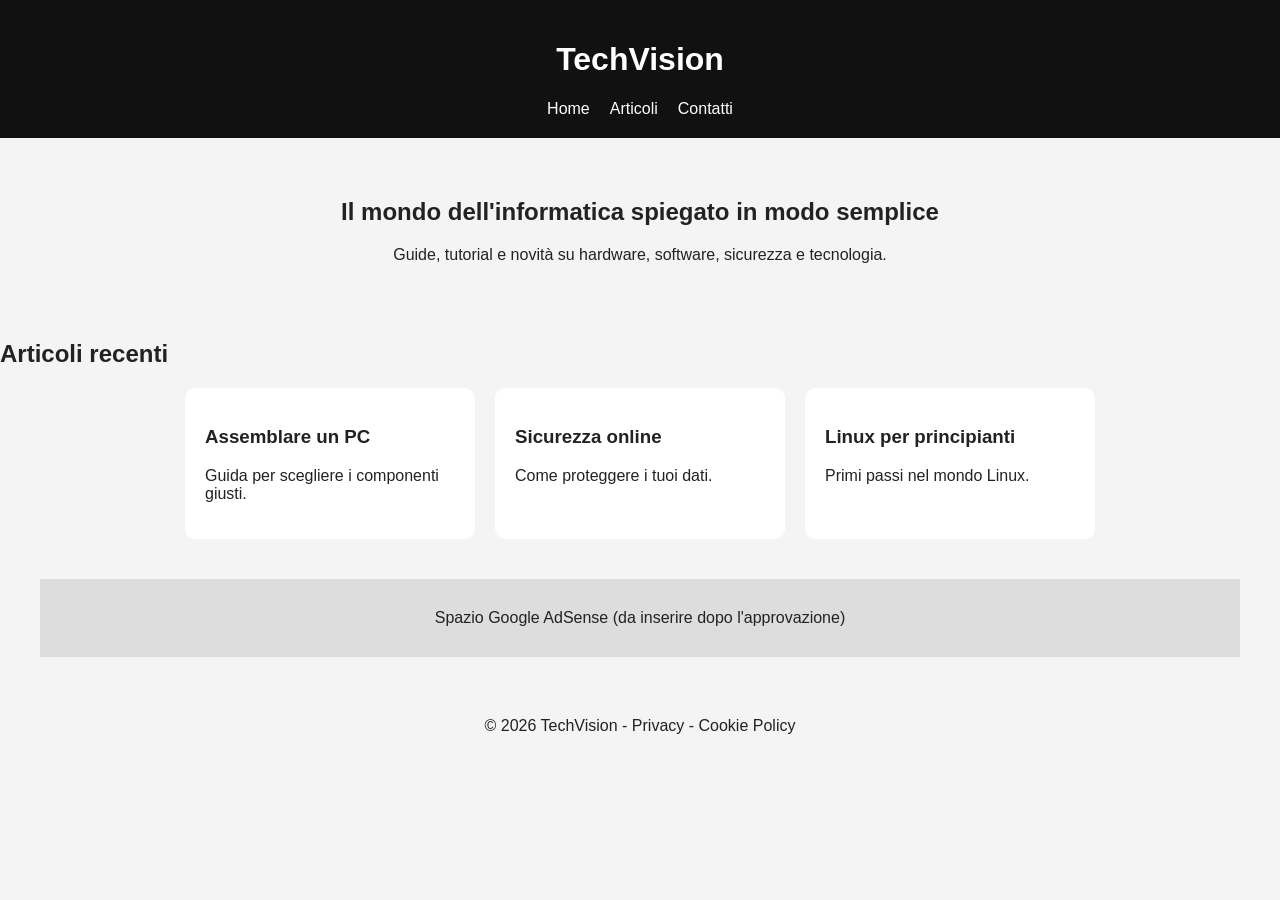
==== index.html @ 9e6a1219 "Primo upload" ====
<!DOCTYPE html>
<html lang="it">
    <head>
        <meta charset="UTF-8">
        <meta name="viewport" content="width=device-width, initial-scale=1.0">
        <title>TechVision - Informatica e Tecnologia</title>
        <link rel="stylesheet" href="css/style.css">
    </head>
    <body>
        <header>
            <h1>TechVision</h1>
            <nav><a href="index.html">Home</a><a href="articoli.html">Articoli</a><a href="contatti.html">Contatti</a></nav>
        </header>
        <main>
            <section class="hero">
                <h2>Il mondo dell'informatica spiegato in modo semplice</h2>
                <p>Guide, tutorial e novità su hardware, software, sicurezza e tecnologia.</p>
            </section>
            <section>
                <h2>Articoli recenti</h2>
                <div class="cards">
                <div class="card"><h3>Assemblare un PC</h3><p>Guida per scegliere i componenti giusti.</p></div>
                <div class="card"><h3>Sicurezza online</h3><p>Come proteggere i tuoi dati.</p></div>
                <div class="card"><h3>Linux per principianti</h3><p>Primi passi nel mondo Linux.</p></div>
                </div>
            </section>
            <div class="ads">Spazio Google AdSense (da inserire dopo l'approvazione)</div>
        </main>
        <footer>© 2026 TechVision - Privacy - Cookie Policy</footer>
        <script src="js/script.js"></script>
    </body>
</html>
---- css/style.css ----
body{
    font-family:Arial,
    sans-serif;
    margin:0;
    background:#f4f4f4;
    color:#222
}

header{
    background:#111;
    color:white;
    padding:20px;
    text-align:center
}

nav a,header a{
    color:white;
    margin:10px;
    text-decoration:none
}

.hero{
    padding:40px;
    text-align:center
}

.cards{
    display:flex;
    gap:20px;
    justify-content:center
}
.card{
    background:white;
    padding:20px;
    border-radius:10px;
    width:250px
}

.ads{
    margin:40px;
    padding:30px;
    background:#ddd;
    text-align:center
}

footer{
    text-align:center;
    padding:20px
}
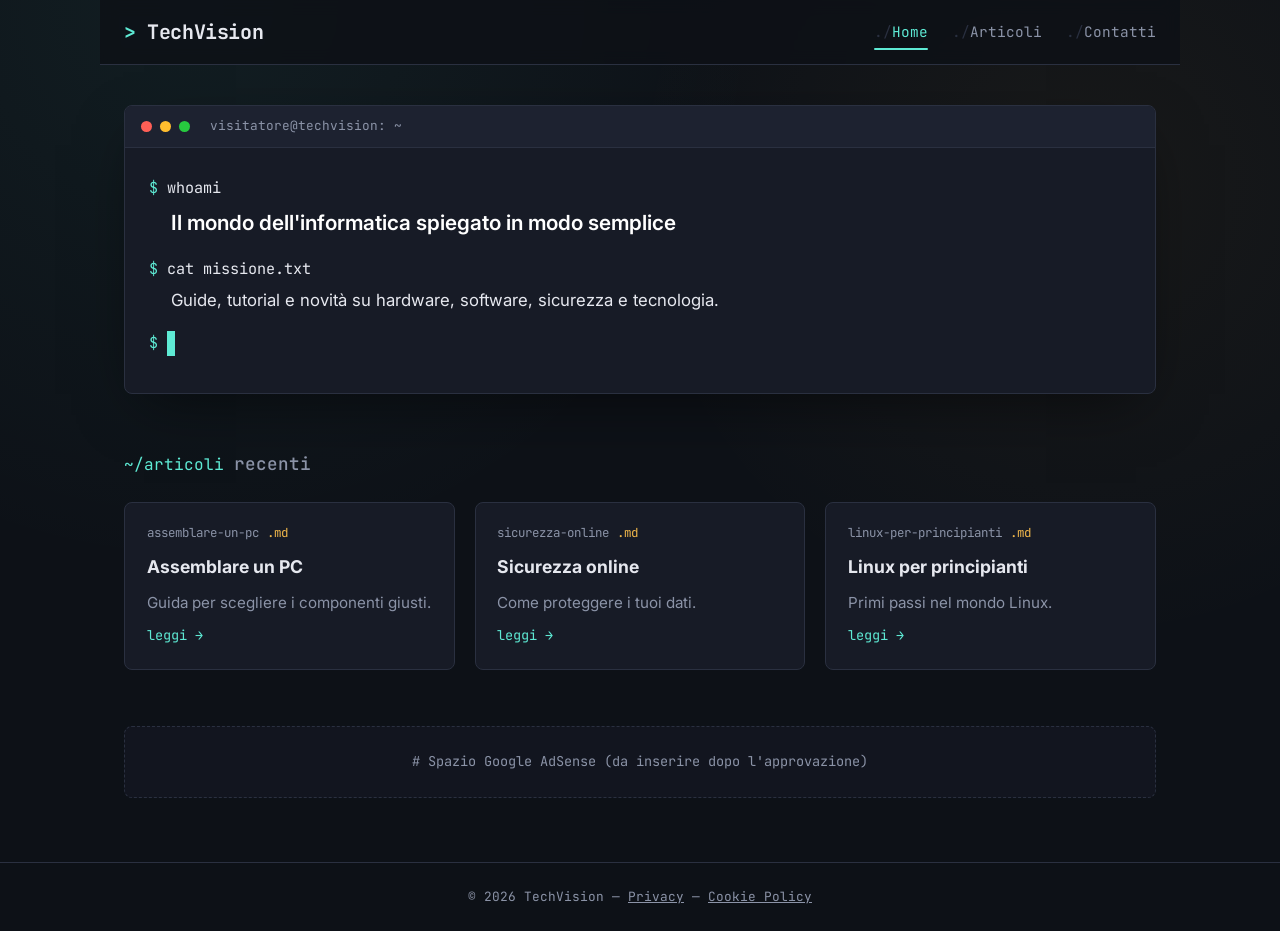
==== commit 6953b131: "UPDATE" ====
--- a/index.html
+++ b/index.html
@@ -4,29 +4,70 @@
         <meta charset="UTF-8">
         <meta name="viewport" content="width=device-width, initial-scale=1.0">
         <title>TechVision - Informatica e Tecnologia</title>
+        <meta name="description" content="TechVision: guide, tutorial e novità su hardware, software, sicurezza e tecnologia, spiegati in modo semplice.">
+        <link rel="preconnect" href="https://fonts.googleapis.com">
+        <link rel="preconnect" href="https://fonts.gstatic.com" crossorigin>
+        <link href="https://fonts.googleapis.com/css2?family=JetBrains+Mono:wght@400;500;700&family=Inter:wght@400;500;600&display=swap" rel="stylesheet">
         <link rel="stylesheet" href="css/style.css">
     </head>
     <body>
         <header>
             <h1>TechVision</h1>
-            <nav><a href="index.html">Home</a><a href="articoli.html">Articoli</a><a href="contatti.html">Contatti</a></nav>
+            <nav>
+                <a href="index.html" aria-current="page">Home</a>
+                <a href="articoli.html">Articoli</a>
+                <a href="contatti.html">Contatti</a>
+            </nav>
         </header>
+
         <main>
-            <section class="hero">
-                <h2>Il mondo dell'informatica spiegato in modo semplice</h2>
-                <p>Guide, tutorial e novità su hardware, software, sicurezza e tecnologia.</p>
-            </section>
-            <section>
-                <h2>Articoli recenti</h2>
-                <div class="cards">
-                <div class="card"><h3>Assemblare un PC</h3><p>Guida per scegliere i componenti giusti.</p></div>
-                <div class="card"><h3>Sicurezza online</h3><p>Come proteggere i tuoi dati.</p></div>
-                <div class="card"><h3>Linux per principianti</h3><p>Primi passi nel mondo Linux.</p></div>
+            <section class="terminal hero" aria-label="Presentazione del sito">
+                <div class="terminal-bar">
+                    <span class="dot dot-red"></span>
+                    <span class="dot dot-yellow"></span>
+                    <span class="dot dot-green"></span>
+                    <span class="terminal-title">visitatore@techvision: ~</span>
+                </div>
+                <div class="terminal-body">
+                    <p class="line"><span class="prompt">$</span>whoami</p>
+                    <p class="output lead">Il mondo dell'informatica spiegato in modo semplice</p>
+                    <p class="line"><span class="prompt">$</span>cat missione.txt</p>
+                    <p class="output">Guide, tutorial e novità su hardware, software, sicurezza e tecnologia.</p>
+                    <p class="line"><span class="prompt">$</span><span class="cursor" aria-hidden="true">_</span></p>
                 </div>
             </section>
-            <div class="ads">Spazio Google AdSense (da inserire dopo l'approvazione)</div>
+
+            <section aria-labelledby="articoli-recenti">
+                <div class="section-heading">
+                    <span class="path">~/articoli</span>
+                    <h2 id="articoli-recenti">recenti</h2>
+                </div>
+                <div class="cards">
+                    <article class="card">
+                        <div class="card-head"><span>assemblare-un-pc</span><span class="ext">.md</span></div>
+                        <h3>Assemblare un PC</h3>
+                        <p>Guida per scegliere i componenti giusti.</p>
+                        <a class="read-more" href="articoli.html">leggi →</a>
+                    </article>
+                    <article class="card">
+                        <div class="card-head"><span>sicurezza-online</span><span class="ext">.md</span></div>
+                        <h3>Sicurezza online</h3>
+                        <p>Come proteggere i tuoi dati.</p>
+                        <a class="read-more" href="articoli.html">leggi →</a>
+                    </article>
+                    <article class="card">
+                        <div class="card-head"><span>linux-per-principianti</span><span class="ext">.md</span></div>
+                        <h3>Linux per principianti</h3>
+                        <p>Primi passi nel mondo Linux.</p>
+                        <a class="read-more" href="articoli.html">leggi →</a>
+                    </article>
+                </div>
+            </section>
+
+            <div class="ads"># Spazio Google AdSense (da inserire dopo l'approvazione)</div>
         </main>
-        <footer>© 2026 TechVision - Privacy - Cookie Policy</footer>
+
+        <footer>© 2026 TechVision — <a href="privacy.html">Privacy</a> — <a href="cookie.html">Cookie Policy</a></footer>
         <script src="js/script.js"></script>
     </body>
-</html>
+</html>
--- a/css/style.css
+++ b/css/style.css
@@ -1,49 +1,315 @@
-body{
-    font-family:Arial,
-    sans-serif;
-    margin:0;
-    background:#f4f4f4;
-    color:#222
-}
-
-header{
-    background:#111;
-    color:white;
-    padding:20px;
-    text-align:center
-}
-
-nav a,header a{
-    color:white;
-    margin:10px;
-    text-decoration:none
-}
-
-.hero{
-    padding:40px;
-    text-align:center
-}
-
-.cards{
-    display:flex;
-    gap:20px;
-    justify-content:center
-}
-.card{
-    background:white;
-    padding:20px;
-    border-radius:10px;
-    width:250px
-}
-
-.ads{
-    margin:40px;
-    padding:30px;
-    background:#ddd;
-    text-align:center
-}
-
-footer{
-    text-align:center;
-    padding:20px
-}
+/* =========================================================
+   TechVision — stile "terminale"
+   Font display: JetBrains Mono (monospazio, tema informatico)
+   Font testo:   Inter
+   ========================================================= */
+
+:root {
+  --bg:        #0d1117;
+  --bg-alt:    #12151f;
+  --surface:   #171b26;
+  --surface-2: #1d2230;
+  --border:    #2a3040;
+
+  --text:      #e6e8ef;
+  --text-muted:#8b93a7;
+
+  --accent:    #5eead4; /* ciano — prompt, link, focus */
+  --accent-2:  #f2b84b; /* ambra — dettagli, hover */
+  --danger:    #ff6b6b;
+
+  --font-mono: "JetBrains Mono", "Fira Code", Consolas, monospace;
+  --font-body: "Inter", system-ui, -apple-system, sans-serif;
+
+  --radius: 8px;
+  --maxw: 1080px;
+}
+
+@media (prefers-reduced-motion: reduce) {
+  * { animation-duration: 0.001ms !important; transition-duration: 0.001ms !important; }
+}
+
+* { box-sizing: border-box; }
+
+html { scroll-behavior: smooth; }
+
+body {
+  margin: 0;
+  background: var(--bg);
+  background-image:
+    radial-gradient(circle at 15% 0%, rgba(94, 234, 212, 0.06), transparent 40%),
+    radial-gradient(circle at 85% 20%, rgba(242, 184, 75, 0.05), transparent 35%);
+  color: var(--text);
+  font-family: var(--font-body);
+  line-height: 1.6;
+  -webkit-font-smoothing: antialiased;
+}
+
+a { color: var(--accent); text-decoration: none; }
+a:hover { color: var(--accent-2); }
+
+:focus-visible {
+  outline: 2px solid var(--accent);
+  outline-offset: 3px;
+  border-radius: 4px;
+}
+
+/* ---------- Header ---------- */
+
+header {
+  position: sticky;
+  top: 0;
+  z-index: 10;
+  display: flex;
+  align-items: center;
+  justify-content: space-between;
+  gap: 1rem;
+  padding: 1rem 1.5rem;
+  max-width: var(--maxw);
+  margin: 0 auto;
+  background: rgba(13, 17, 23, 0.85);
+  backdrop-filter: blur(8px);
+  border-bottom: 1px solid var(--border);
+}
+
+header h1 {
+  font-family: var(--font-mono);
+  font-size: 1.25rem;
+  margin: 0;
+  letter-spacing: -0.02em;
+}
+
+header h1::before {
+  content: "> ";
+  color: var(--accent);
+}
+
+nav {
+  display: flex;
+  gap: 1.5rem;
+  font-family: var(--font-mono);
+  font-size: 0.9rem;
+}
+
+nav a {
+  color: var(--text-muted);
+  position: relative;
+  padding: 0.25rem 0;
+}
+
+nav a::before { content: "./"; color: var(--border); }
+
+nav a:hover,
+nav a[aria-current="page"] {
+  color: var(--accent);
+}
+
+nav a[aria-current="page"]::after {
+  content: "";
+  position: absolute;
+  left: 0; right: 0; bottom: -2px;
+  height: 2px;
+  background: var(--accent);
+  border-radius: 2px;
+}
+
+/* ---------- Main layout ---------- */
+
+main {
+  max-width: var(--maxw);
+  margin: 0 auto;
+  padding: 2.5rem 1.5rem 4rem;
+  display: flex;
+  flex-direction: column;
+  gap: 3.5rem;
+}
+
+/* ---------- Hero: finestra terminale ---------- */
+
+.terminal {
+  background: var(--surface);
+  border: 1px solid var(--border);
+  border-radius: var(--radius);
+  overflow: hidden;
+  box-shadow: 0 20px 60px -20px rgba(0, 0, 0, 0.6);
+}
+
+.terminal-bar {
+  display: flex;
+  align-items: center;
+  gap: 0.5rem;
+  padding: 0.65rem 1rem;
+  background: var(--surface-2);
+  border-bottom: 1px solid var(--border);
+}
+
+.dot {
+  width: 11px;
+  height: 11px;
+  border-radius: 50%;
+  display: inline-block;
+}
+.dot-red    { background: #ff5f56; }
+.dot-yellow { background: #ffbd2e; }
+.dot-green  { background: #27c93f; }
+
+.terminal-title {
+  margin-left: 0.75rem;
+  font-family: var(--font-mono);
+  font-size: 0.8rem;
+  color: var(--text-muted);
+}
+
+.terminal-body {
+  padding: 1.75rem 1.5rem 2rem;
+  font-family: var(--font-mono);
+  font-size: 0.95rem;
+}
+
+.terminal-body .line {
+  margin: 0 0 0.35rem;
+}
+
+.terminal-body .output {
+  margin: 0 0 1.1rem;
+  padding-left: 1.4rem;
+  color: var(--text);
+  font-family: var(--font-body);
+  font-size: 1.05rem;
+}
+
+.terminal-body .output.lead {
+  font-size: 1.3rem;
+  font-weight: 600;
+  color: #fff;
+}
+
+.prompt { color: var(--accent); }
+.prompt::after { content: " "; }
+
+.cursor {
+  display: inline-block;
+  width: 0.55em;
+  background: var(--accent);
+  color: transparent;
+  animation: blink 1s steps(1) infinite;
+}
+
+@keyframes blink {
+  50% { opacity: 0; }
+}
+
+/* ---------- Sezione articoli ---------- */
+
+.section-heading {
+  display: flex;
+  align-items: baseline;
+  gap: 0.6rem;
+  margin-bottom: 1.5rem;
+  font-family: var(--font-mono);
+}
+
+.section-heading h2 {
+  font-size: 1.1rem;
+  margin: 0;
+  color: var(--text-muted);
+  font-weight: 500;
+}
+
+.section-heading .path {
+  color: var(--accent);
+}
+
+.cards {
+  display: grid;
+  grid-template-columns: repeat(auto-fit, minmax(240px, 1fr));
+  gap: 1.25rem;
+}
+
+.card {
+  background: var(--surface);
+  border: 1px solid var(--border);
+  border-radius: var(--radius);
+  padding: 1.25rem 1.35rem 1.4rem;
+  display: flex;
+  flex-direction: column;
+  gap: 0.6rem;
+  transition: transform 0.15s ease, border-color 0.15s ease, box-shadow 0.15s ease;
+}
+
+.card:hover,
+.card:focus-within {
+  transform: translateY(-3px);
+  border-color: var(--accent);
+  box-shadow: 0 12px 30px -12px rgba(94, 234, 212, 0.25);
+}
+
+.card-head {
+  display: flex;
+  align-items: center;
+  gap: 0.5rem;
+  font-family: var(--font-mono);
+  font-size: 0.78rem;
+  color: var(--text-muted);
+}
+
+.card-head .ext { color: var(--accent-2); }
+
+.card h3 {
+  margin: 0;
+  font-size: 1.1rem;
+  color: var(--text);
+}
+
+.card p {
+  margin: 0;
+  color: var(--text-muted);
+  font-size: 0.95rem;
+  flex-grow: 1;
+}
+
+.card .read-more {
+  font-family: var(--font-mono);
+  font-size: 0.85rem;
+  align-self: flex-start;
+}
+
+/* ---------- Ads slot ---------- */
+
+.ads {
+  border: 1px dashed var(--border);
+  border-radius: var(--radius);
+  padding: 1.5rem;
+  text-align: center;
+  color: var(--text-muted);
+  font-family: var(--font-mono);
+  font-size: 0.85rem;
+  background: var(--bg-alt);
+}
+
+/* ---------- Footer ---------- */
+
+footer {
+  border-top: 1px solid var(--border);
+  padding: 1.5rem;
+  text-align: center;
+  color: var(--text-muted);
+  font-family: var(--font-mono);
+  font-size: 0.8rem;
+}
+
+footer a { color: var(--text-muted); text-decoration: underline; }
+footer a:hover { color: var(--accent); }
+
+/* ---------- Responsive ---------- */
+
+@media (max-width: 640px) {
+  header {
+    flex-direction: column;
+    align-items: flex-start;
+    gap: 0.75rem;
+  }
+  nav { gap: 1rem; flex-wrap: wrap; }
+  .terminal-body { font-size: 0.85rem; }
+  .terminal-body .output.lead { font-size: 1.1rem; }
+}
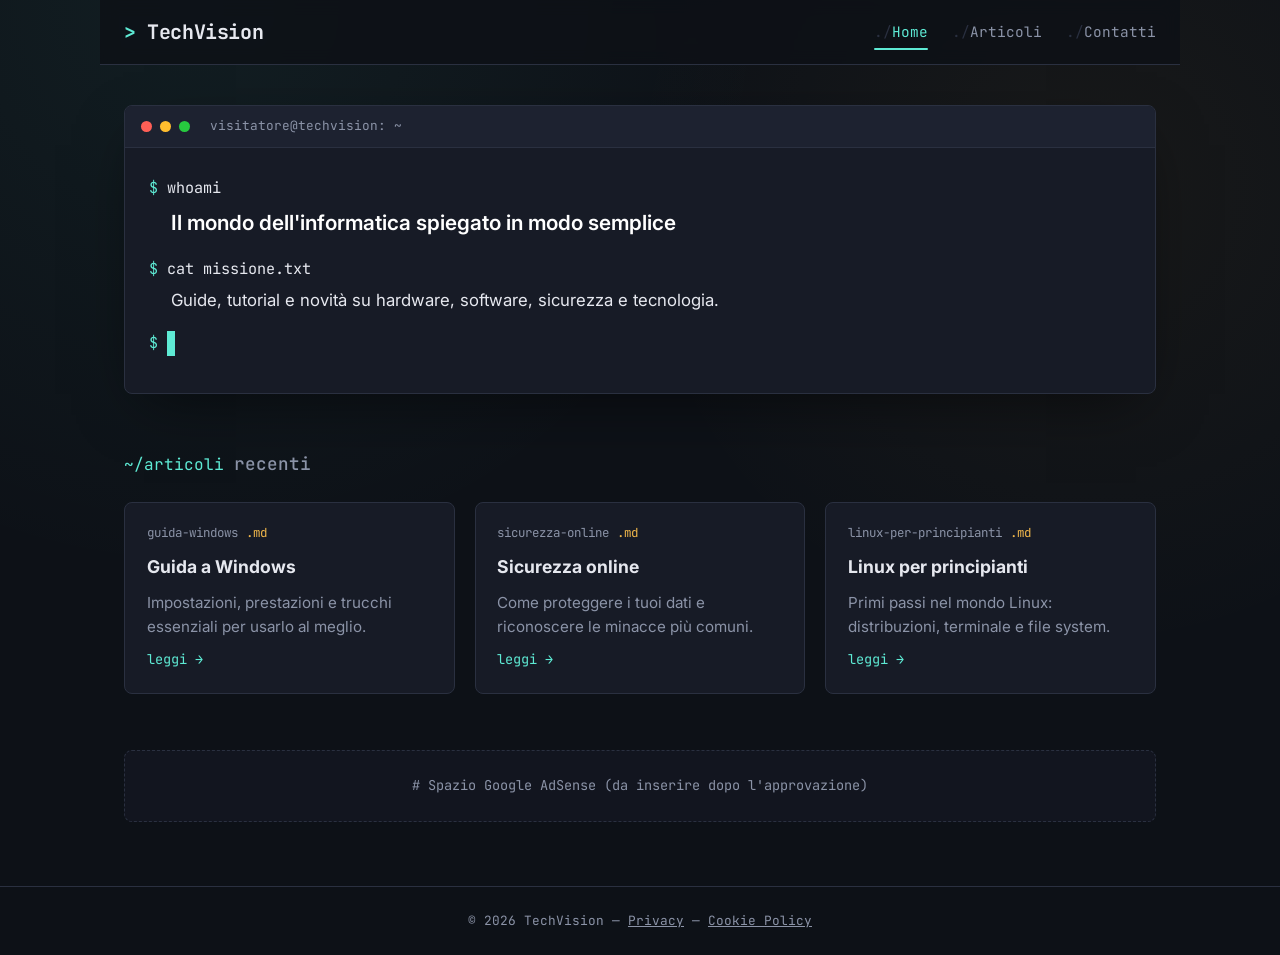
==== commit e30e550b: "UPDATE" ====
--- a/index.html
+++ b/index.html
@@ -5,6 +5,7 @@
         <meta name="viewport" content="width=device-width, initial-scale=1.0">
         <title>TechVision - Informatica e Tecnologia</title>
         <meta name="description" content="TechVision: guide, tutorial e novità su hardware, software, sicurezza e tecnologia, spiegati in modo semplice.">
+        <link rel="icon" type="image/svg+xml" href="immagini/favicon.svg">
         <link rel="preconnect" href="https://fonts.googleapis.com">
         <link rel="preconnect" href="https://fonts.gstatic.com" crossorigin>
         <link href="https://fonts.googleapis.com/css2?family=JetBrains+Mono:wght@400;500;700&family=Inter:wght@400;500;600&display=swap" rel="stylesheet">
@@ -13,7 +14,8 @@
     <body>
         <header>
             <h1>TechVision</h1>
-            <nav>
+            <button class="nav-toggle" aria-expanded="false" aria-controls="main-nav">menu ☰</button>
+            <nav id="main-nav">
                 <a href="index.html" aria-current="page">Home</a>
                 <a href="articoli.html">Articoli</a>
                 <a href="contatti.html">Contatti</a>
@@ -44,22 +46,22 @@
                 </div>
                 <div class="cards">
                     <article class="card">
-                        <div class="card-head"><span>assemblare-un-pc</span><span class="ext">.md</span></div>
-                        <h3>Assemblare un PC</h3>
-                        <p>Guida per scegliere i componenti giusti.</p>
-                        <a class="read-more" href="articoli.html">leggi →</a>
+                        <div class="card-head"><span>guida-windows</span><span class="ext">.md</span></div>
+                        <h3>Guida a Windows</h3>
+                        <p>Impostazioni, prestazioni e trucchi essenziali per usarlo al meglio.</p>
+                        <a class="read-more" href="articoli/guida-windows.html">leggi →</a>
                     </article>
                     <article class="card">
                         <div class="card-head"><span>sicurezza-online</span><span class="ext">.md</span></div>
                         <h3>Sicurezza online</h3>
-                        <p>Come proteggere i tuoi dati.</p>
-                        <a class="read-more" href="articoli.html">leggi →</a>
+                        <p>Come proteggere i tuoi dati e riconoscere le minacce più comuni.</p>
+                        <a class="read-more" href="articoli/sicurezza-online.html">leggi →</a>
                     </article>
                     <article class="card">
                         <div class="card-head"><span>linux-per-principianti</span><span class="ext">.md</span></div>
                         <h3>Linux per principianti</h3>
-                        <p>Primi passi nel mondo Linux.</p>
-                        <a class="read-more" href="articoli.html">leggi →</a>
+                        <p>Primi passi nel mondo Linux: distribuzioni, terminale e file system.</p>
+                        <a class="read-more" href="articoli/linux-per-principianti.html">leggi →</a>
                     </article>
                 </div>
             </section>
--- a/css/style.css
+++ b/css/style.css
@@ -301,15 +301,336 @@
 footer a { color: var(--text-muted); text-decoration: underline; }
 footer a:hover { color: var(--accent); }
 
+/* ---------- Nav toggle (mobile) ---------- */
+
+.nav-toggle {
+  display: none;
+  background: none;
+  border: 1px solid var(--border);
+  border-radius: 6px;
+  color: var(--text);
+  font-family: var(--font-mono);
+  font-size: 0.85rem;
+  padding: 0.35rem 0.6rem;
+  cursor: pointer;
+}
+
+.nav-toggle:hover { border-color: var(--accent); color: var(--accent); }
+
+/* ---------- Breadcrumb ---------- */
+
+.breadcrumb {
+  font-family: var(--font-mono);
+  font-size: 0.8rem;
+  color: var(--text-muted);
+  margin: 0;
+}
+
+.breadcrumb a { color: var(--text-muted); }
+.breadcrumb a:hover { color: var(--accent); }
+.breadcrumb .sep { color: var(--border); margin: 0 0.35rem; }
+.breadcrumb .current { color: var(--accent); }
+
+/* ---------- Page header (pagine interne) ---------- */
+
+.page-head {
+  display: flex;
+  flex-direction: column;
+  gap: 0.75rem;
+}
+
+.page-head h1 {
+  font-size: clamp(1.6rem, 4vw, 2.1rem);
+  margin: 0;
+  letter-spacing: -0.01em;
+}
+
+.page-head .lede {
+  color: var(--text-muted);
+  font-size: 1.05rem;
+  max-width: 60ch;
+}
+
+/* ---------- Tag / badge ---------- */
+
+.tag {
+  display: inline-flex;
+  align-items: center;
+  gap: 0.3rem;
+  font-family: var(--font-mono);
+  font-size: 0.72rem;
+  color: var(--accent-2);
+  background: rgba(242, 184, 75, 0.08);
+  border: 1px solid rgba(242, 184, 75, 0.25);
+  border-radius: 999px;
+  padding: 0.2rem 0.65rem;
+}
+
+.tag::before { content: "#"; opacity: 0.7; }
+
+.meta-row {
+  display: flex;
+  align-items: center;
+  gap: 0.75rem;
+  flex-wrap: wrap;
+  font-family: var(--font-mono);
+  font-size: 0.78rem;
+  color: var(--text-muted);
+}
+
+/* ---------- Griglia articoli (pagina elenco) ---------- */
+
+.article-grid {
+  display: grid;
+  grid-template-columns: repeat(auto-fit, minmax(260px, 1fr));
+  gap: 1.25rem;
+}
+
+.article-card {
+  background: var(--surface);
+  border: 1px solid var(--border);
+  border-radius: var(--radius);
+  padding: 1.4rem;
+  display: flex;
+  flex-direction: column;
+  gap: 0.75rem;
+  transition: transform 0.15s ease, border-color 0.15s ease;
+}
+
+.article-card:hover { transform: translateY(-3px); border-color: var(--accent); }
+
+.article-card h3 { margin: 0; font-size: 1.15rem; }
+.article-card h3 a { color: var(--text); }
+.article-card h3 a:hover { color: var(--accent); }
+.article-card p { margin: 0; color: var(--text-muted); font-size: 0.95rem; }
+
+/* ---------- Contenuto articolo (prose) ---------- */
+
+.prose {
+  font-size: 1.05rem;
+  max-width: 68ch;
+}
+
+.prose h2 {
+  font-family: var(--font-mono);
+  font-size: 1.3rem;
+  margin: 2.2rem 0 0.75rem;
+  color: #fff;
+}
+
+.prose h2::before { content: "## "; color: var(--accent); }
+
+.prose h3 {
+  font-size: 1.05rem;
+  margin: 1.5rem 0 0.5rem;
+  color: var(--text);
+}
+
+.prose p { margin: 0 0 1rem; color: var(--text); }
+.prose p.muted { color: var(--text-muted); }
+
+.prose ul, .prose ol {
+  margin: 0 0 1.2rem;
+  padding-left: 1.4rem;
+  color: var(--text);
+}
+.prose li { margin-bottom: 0.4rem; }
+
+.prose strong { color: #fff; }
+
+.prose code {
+  font-family: var(--font-mono);
+  background: var(--surface-2);
+  border: 1px solid var(--border);
+  border-radius: 4px;
+  padding: 0.1rem 0.4rem;
+  font-size: 0.9em;
+  color: var(--accent);
+}
+
+.code-block {
+  position: relative;
+  background: var(--surface);
+  border: 1px solid var(--border);
+  border-radius: var(--radius);
+  margin: 0 0 1.4rem;
+  overflow: hidden;
+}
+
+.code-block .code-bar {
+  display: flex;
+  justify-content: space-between;
+  align-items: center;
+  padding: 0.5rem 0.9rem;
+  background: var(--surface-2);
+  border-bottom: 1px solid var(--border);
+  font-family: var(--font-mono);
+  font-size: 0.75rem;
+  color: var(--text-muted);
+}
+
+.code-block .copy-btn {
+  background: none;
+  border: 1px solid var(--border);
+  border-radius: 4px;
+  color: var(--text-muted);
+  font-family: var(--font-mono);
+  font-size: 0.72rem;
+  padding: 0.2rem 0.55rem;
+  cursor: pointer;
+}
+.code-block .copy-btn:hover { color: var(--accent); border-color: var(--accent); }
+
+.code-block pre {
+  margin: 0;
+  padding: 1rem 1.1rem;
+  overflow-x: auto;
+  font-family: var(--font-mono);
+  font-size: 0.88rem;
+  color: var(--text);
+}
+
+blockquote.note {
+  margin: 0 0 1.4rem;
+  padding: 0.9rem 1.1rem;
+  border-left: 3px solid var(--accent);
+  background: rgba(94, 234, 212, 0.06);
+  border-radius: 0 6px 6px 0;
+  color: var(--text-muted);
+  font-size: 0.95rem;
+}
+blockquote.note strong { color: var(--accent); }
+
+/* ---------- Related / navigazione articolo ---------- */
+
+.article-nav {
+  display: flex;
+  justify-content: space-between;
+  gap: 1rem;
+  flex-wrap: wrap;
+  border-top: 1px solid var(--border);
+  padding-top: 1.5rem;
+}
+
+.article-nav a {
+  font-family: var(--font-mono);
+  font-size: 0.85rem;
+  color: var(--text-muted);
+}
+.article-nav a:hover { color: var(--accent); }
+
+/* ---------- Form (contatti) ---------- */
+
+.form {
+  display: flex;
+  flex-direction: column;
+  gap: 1.1rem;
+  max-width: 520px;
+}
+
+.field {
+  display: flex;
+  flex-direction: column;
+  gap: 0.4rem;
+}
+
+.field label {
+  font-family: var(--font-mono);
+  font-size: 0.8rem;
+  color: var(--accent);
+}
+
+.field label::before { content: "$ "; color: var(--text-muted); }
+
+.field input,
+.field textarea {
+  background: var(--surface);
+  border: 1px solid var(--border);
+  border-radius: 6px;
+  color: var(--text);
+  font-family: var(--font-body);
+  font-size: 0.95rem;
+  padding: 0.65rem 0.8rem;
+}
+
+.field input:focus,
+.field textarea:focus {
+  border-color: var(--accent);
+  outline: none;
+}
+
+.field textarea { resize: vertical; min-height: 130px; }
+
+.btn {
+  align-self: flex-start;
+  background: var(--accent);
+  color: #06110f;
+  border: none;
+  border-radius: 6px;
+  font-family: var(--font-mono);
+  font-weight: 600;
+  font-size: 0.9rem;
+  padding: 0.65rem 1.4rem;
+  cursor: pointer;
+  transition: background 0.15s ease, transform 0.1s ease;
+}
+.btn:hover { background: var(--accent-2); transform: translateY(-1px); }
+
+.form-status {
+  font-family: var(--font-mono);
+  font-size: 0.85rem;
+  color: var(--accent);
+  min-height: 1.2em;
+}
+
+.contact-info {
+  display: flex;
+  flex-direction: column;
+  gap: 0.9rem;
+  font-family: var(--font-mono);
+  font-size: 0.9rem;
+}
+
+.contact-info .item span { color: var(--text-muted); }
+
+.two-col {
+  display: grid;
+  grid-template-columns: 1.1fr 0.9fr;
+  gap: 2.5rem;
+  align-items: start;
+}
+
+/* ---------- Pagine legali ---------- */
+
+.legal .prose h2:first-of-type { margin-top: 0.5rem; }
+.legal .updated {
+  font-family: var(--font-mono);
+  font-size: 0.8rem;
+  color: var(--text-muted);
+}
+
 /* ---------- Responsive ---------- */
 
+@media (max-width: 780px) {
+  .two-col { grid-template-columns: 1fr; }
+}
+
 @media (max-width: 640px) {
-  header {
+  header { flex-wrap: wrap; }
+
+  .nav-toggle { display: inline-block; }
+
+  nav {
+    display: none;
+    width: 100%;
     flex-direction: column;
-    align-items: flex-start;
     gap: 0.75rem;
+    padding-top: 0.75rem;
+    border-top: 1px solid var(--border);
   }
-  nav { gap: 1rem; flex-wrap: wrap; }
+
+  nav.open { display: flex; }
+
   .terminal-body { font-size: 0.85rem; }
   .terminal-body .output.lead { font-size: 1.1rem; }
 }
